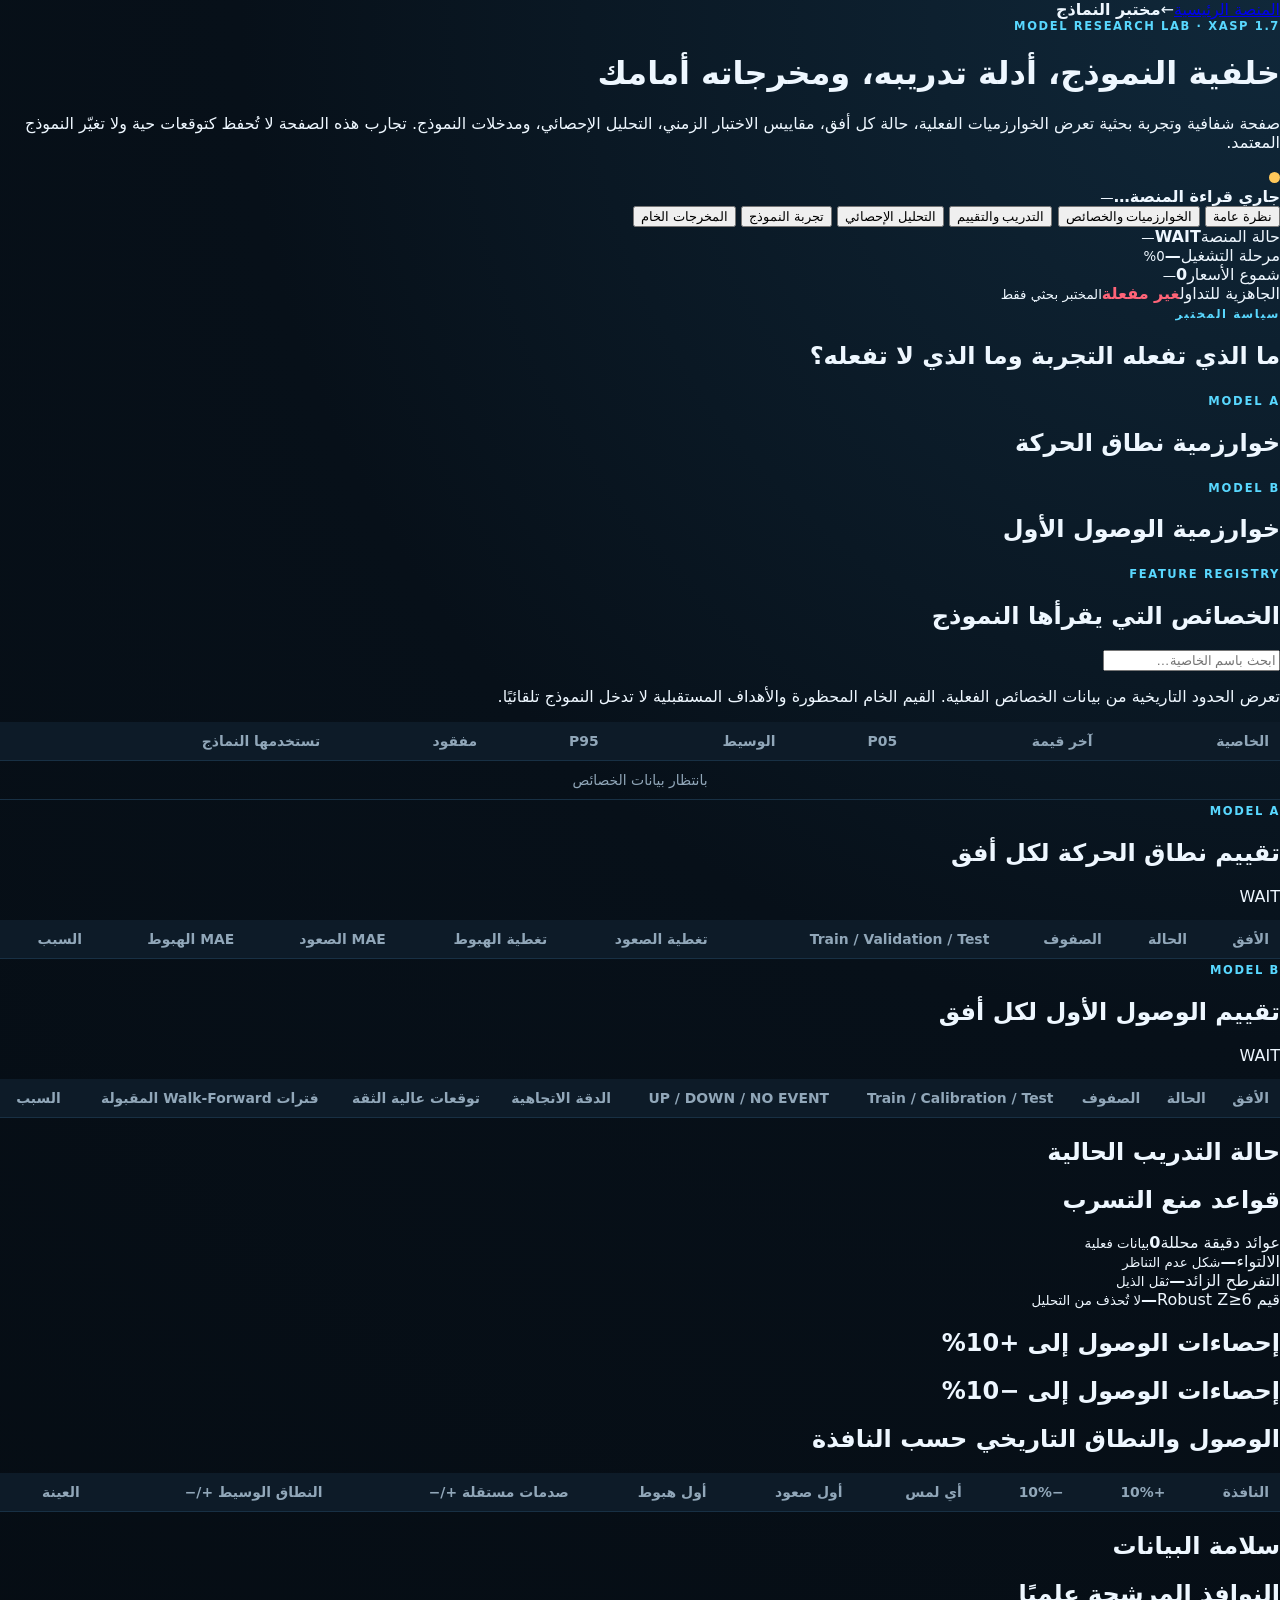
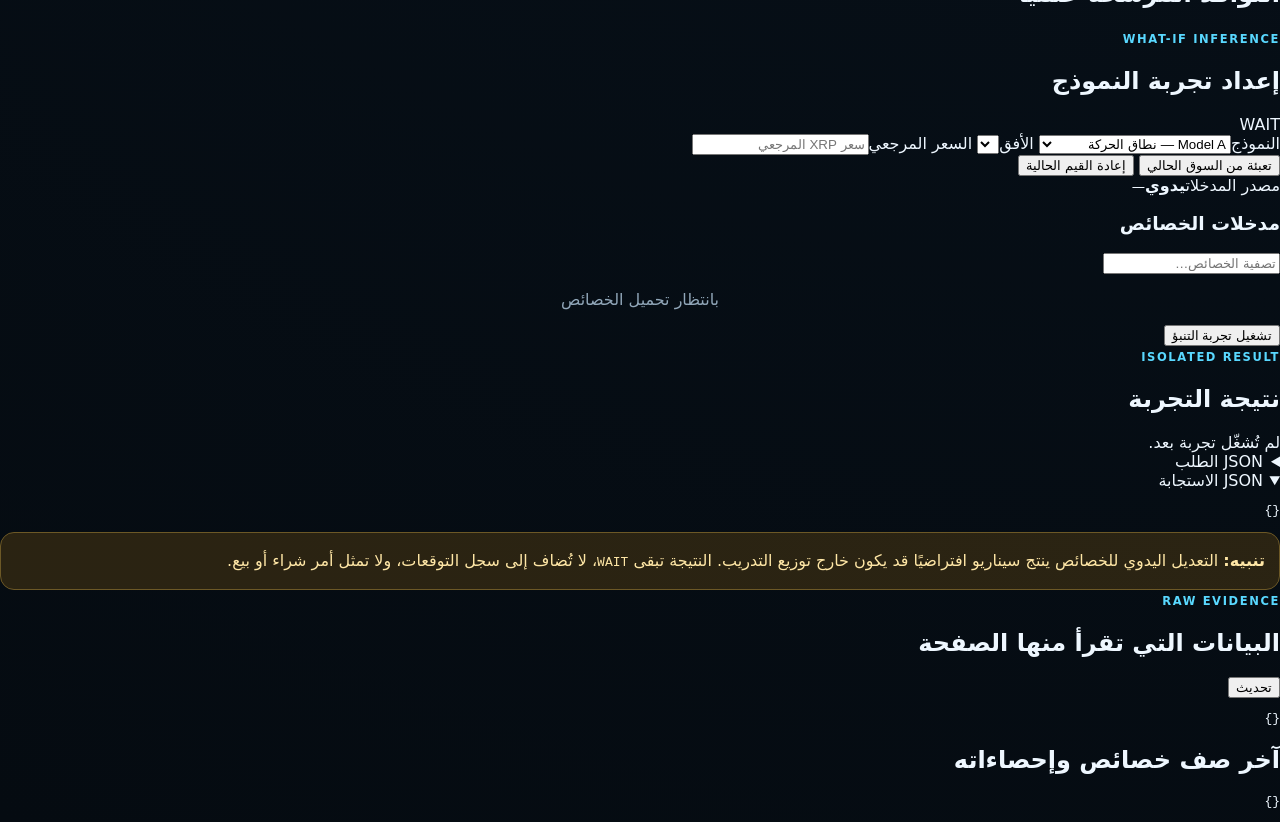
==== lab.html @ ce378926 "feat: add Arabic model research laboratory page" ====
<!doctype html>
<html lang="ar" dir="rtl">
<head>
  <meta charset="utf-8" />
  <meta name="viewport" content="width=device-width,initial-scale=1" />
  <meta name="description" content="مختبر XASP لشفافية النماذج والتقييم والتحليل الإحصائي وتجارب التنبؤ غير المحفوظة." />
  <title>XASP — مختبر النماذج والتحليل</title>
  <link rel="stylesheet" href="/styles.css" />
  <link rel="stylesheet" href="/api/lab.css" />
</head>
<body>
  <main class="lab-shell">
    <header class="lab-hero">
      <div>
        <div class="lab-breadcrumb"><a href="/">المنصة الرئيسية</a><span>←</span><strong>مختبر النماذج</strong></div>
        <p class="eyebrow">MODEL RESEARCH LAB · XASP 1.7</p>
        <h1>خلفية النموذج، أدلة تدريبه، ومخرجاته أمامك</h1>
        <p>صفحة شفافية وتجربة بحثية تعرض الخوارزميات الفعلية، حالة كل أفق، مقاييس الاختبار الزمني، التحليل الإحصائي، ومدخلات النموذج. تجارب هذه الصفحة لا تُحفظ كتوقعات حية ولا تغيّر النموذج المعتمد.</p>
      </div>
      <div class="lab-live-card">
        <span id="labConnectionDot" class="dot pending"></span>
        <div><strong id="labConnection">جاري قراءة المنصة…</strong><small id="labUpdated">—</small></div>
      </div>
    </header>

    <nav class="lab-tabs" aria-label="أقسام مختبر النماذج">
      <button class="active" data-tab="overview">نظرة عامة</button>
      <button data-tab="algorithms">الخوارزميات والخصائص</button>
      <button data-tab="evaluation">التدريب والتقييم</button>
      <button data-tab="statistics">التحليل الإحصائي</button>
      <button data-tab="experiment">تجربة النموذج</button>
      <button data-tab="raw">المخرجات الخام</button>
    </nav>

    <section id="tab-overview" class="lab-tab active">
      <div class="lab-metrics">
        <article><span>حالة المنصة</span><strong id="overviewPlatformState">WAIT</strong><small id="overviewPlatformReason">—</small></article>
        <article><span>مرحلة التشغيل</span><strong id="overviewLifecycle">—</strong><small id="overviewProgress">0%</small></article>
        <article><span>شموع الأسعار</span><strong id="overviewPriceRows">0</strong><small id="overviewDateRange">—</small></article>
        <article><span>الجاهزية للتداول</span><strong class="negative">غير مفعلة</strong><small>المختبر بحثي فقط</small></article>
      </div>
      <div id="modelOverviewGrid" class="lab-model-grid"></div>
      <article class="lab-panel policy-panel">
        <div><span class="section-kicker">سياسة المختبر</span><h2>ما الذي تفعله التجربة وما الذي لا تفعله؟</h2></div>
        <div id="labPolicy" class="policy-grid"></div>
      </article>
    </section>

    <section id="tab-algorithms" class="lab-tab">
      <div class="lab-two-columns">
        <article class="lab-panel"><span class="model-number">MODEL A</span><h2>خوارزمية نطاق الحركة</h2><div id="algorithmA" class="detail-list"></div></article>
        <article class="lab-panel"><span class="model-number cyan">MODEL B</span><h2>خوارزمية الوصول الأول</h2><div id="algorithmB" class="detail-list"></div></article>
      </div>
      <article class="lab-panel">
        <div class="panel-title-row"><div><span class="section-kicker">FEATURE REGISTRY</span><h2>الخصائص التي يقرأها النموذج</h2></div><input id="featureSearch" type="search" placeholder="ابحث باسم الخاصية…" /></div>
        <p class="muted">تعرض الحدود التاريخية من بيانات الخصائص الفعلية. القيم الخام المحظورة والأهداف المستقبلية لا تدخل النموذج تلقائيًا.</p>
        <div class="table-wrap"><table class="lab-table"><thead><tr><th>الخاصية</th><th>آخر قيمة</th><th>P05</th><th>الوسيط</th><th>P95</th><th>مفقود</th><th>تستخدمها النماذج</th></tr></thead><tbody id="featureInventoryBody"><tr><td colspan="7" class="empty">بانتظار بيانات الخصائص</td></tr></tbody></table></div>
      </article>
    </section>

    <section id="tab-evaluation" class="lab-tab">
      <article class="lab-panel">
        <div class="panel-title-row"><div><span class="section-kicker">MODEL A</span><h2>تقييم نطاق الحركة لكل أفق</h2></div><span id="evaluationAState" class="state-pill">WAIT</span></div>
        <div class="table-wrap"><table class="lab-table"><thead><tr><th>الأفق</th><th>الحالة</th><th>الصفوف</th><th>Train / Validation / Test</th><th>تغطية الصعود</th><th>تغطية الهبوط</th><th>MAE الصعود</th><th>MAE الهبوط</th><th>السبب</th></tr></thead><tbody id="evaluationABody"></tbody></table></div>
      </article>
      <article class="lab-panel">
        <div class="panel-title-row"><div><span class="section-kicker">MODEL B</span><h2>تقييم الوصول الأول لكل أفق</h2></div><span id="evaluationBState" class="state-pill">WAIT</span></div>
        <div class="table-wrap"><table class="lab-table"><thead><tr><th>الأفق</th><th>الحالة</th><th>الصفوف</th><th>Train / Calibration / Test</th><th>UP / DOWN / NO EVENT</th><th>الدقة الاتجاهية</th><th>توقعات عالية الثقة</th><th>فترات Walk-Forward المقبولة</th><th>السبب</th></tr></thead><tbody id="evaluationBBody"></tbody></table></div>
      </article>
      <div class="lab-two-columns">
        <article class="lab-panel"><h2>حالة التدريب الحالية</h2><div id="trainingLifecycle" class="detail-list"></div></article>
        <article class="lab-panel"><h2>قواعد منع التسرب</h2><div id="leakageControls" class="detail-list"></div></article>
      </div>
    </section>

    <section id="tab-statistics" class="lab-tab">
      <div class="lab-metrics">
        <article><span>عوائد دقيقة محللة</span><strong id="statReturnRows">0</strong><small>بيانات فعلية</small></article>
        <article><span>الالتواء</span><strong id="statSkewness">—</strong><small>شكل عدم التناظر</small></article>
        <article><span>التفرطح الزائد</span><strong id="statKurtosis">—</strong><small>ثقل الذيل</small></article>
        <article><span>قيم Robust Z≥6</span><strong id="statOutliers">—</strong><small>لا تُحذف من التحليل</small></article>
      </div>
      <div class="lab-two-columns">
        <article class="lab-panel"><h2>إحصاءات الوصول إلى +10%</h2><div id="statUpPassage" class="detail-list"></div></article>
        <article class="lab-panel"><h2>إحصاءات الوصول إلى −10%</h2><div id="statDownPassage" class="detail-list"></div></article>
      </div>
      <article class="lab-panel">
        <h2>الوصول والنطاق التاريخي حسب النافذة</h2>
        <div class="table-wrap"><table class="lab-table"><thead><tr><th>النافذة</th><th>+10%</th><th>−10%</th><th>أي لمس</th><th>أول صعود</th><th>أول هبوط</th><th>صدمات مستقلة +/−</th><th>النطاق الوسيط +/−</th><th>العينة</th></tr></thead><tbody id="statHorizonBody"></tbody></table></div>
      </article>
      <div class="lab-two-columns">
        <article class="lab-panel"><h2>سلامة البيانات</h2><div id="integrityAnalysis" class="detail-list"></div></article>
        <article class="lab-panel"><h2>النوافذ المرشحة علميًا</h2><div id="windowCandidates" class="detail-list"></div></article>
      </div>
    </section>

    <section id="tab-experiment" class="lab-tab">
      <div class="experiment-layout">
        <article class="lab-panel experiment-controls">
          <div class="panel-title-row"><div><span class="section-kicker">WHAT-IF INFERENCE</span><h2>إعداد تجربة النموذج</h2></div><span id="experimentModelState" class="state-pill">WAIT</span></div>
          <label>النموذج<select id="experimentModel"><option value="adaptive_shock">Model A — نطاق الحركة</option><option value="first_touch">Model B — الوصول الأول ±10%</option></select></label>
          <label>الأفق<select id="experimentHorizon"></select></label>
          <label>السعر المرجعي<input id="experimentPrice" type="number" min="0" step="any" placeholder="سعر XRP المرجعي" /></label>
          <div class="button-row">
            <button id="fillCurrentButton" class="primary-button" type="button">تعبئة من السوق الحالي</button>
            <button id="resetInputsButton" class="secondary-button" type="button">إعادة القيم الحالية</button>
          </div>
          <div class="source-box"><span>مصدر المدخلات</span><strong id="inputSourceLabel">يدوي</strong><small id="inputTimestamp">—</small></div>
          <div class="feature-editor-heading"><h3>مدخلات الخصائص</h3><input id="experimentFeatureSearch" type="search" placeholder="تصفية الخصائص…" /></div>
          <div id="featureEditor" class="feature-editor"><p class="empty">بانتظار تحميل الخصائص</p></div>
          <button id="runPredictionButton" class="run-button" type="button">تشغيل تجربة التنبؤ</button>
        </article>

        <article class="lab-panel result-panel">
          <span class="section-kicker">ISOLATED RESULT</span><h2>نتيجة التجربة</h2>
          <div id="experimentNotice" class="experiment-notice">لم تُشغّل تجربة بعد.</div>
          <div id="predictionCards" class="prediction-cards"></div>
          <div id="inputDiagnostics" class="detail-list"></div>
          <details><summary>JSON الطلب</summary><pre id="requestJson">{}</pre></details>
          <details open><summary>JSON الاستجابة</summary><pre id="responseJson">{}</pre></details>
        </article>
      </div>
      <section class="governance-note"><strong>تنبيه:</strong> التعديل اليدوي للخصائص ينتج سيناريو افتراضيًا قد يكون خارج توزيع التدريب. النتيجة تبقى <code>WAIT</code>، لا تُضاف إلى سجل التوقعات، ولا تمثل أمر شراء أو بيع.</section>
    </section>

    <section id="tab-raw" class="lab-tab">
      <article class="lab-panel"><div class="panel-title-row"><div><span class="section-kicker">RAW EVIDENCE</span><h2>البيانات التي تقرأ منها الصفحة</h2></div><button id="refreshLabButton" class="secondary-button">تحديث</button></div><pre id="rawOverviewJson">{}</pre></article>
      <article class="lab-panel"><h2>آخر صف خصائص وإحصاءاته</h2><pre id="rawInputsJson">{}</pre></article>
    </section>
  </main>
  <script type="module" src="/api/lab.js"></script>
</body>
</html>
---- styles.css ----
:root{--bg:#071019;--panel:#0d1b28;--panel2:#112536;--line:#21384b;--text:#eef7ff;--muted:#91a7b9;--green:#24d18b;--red:#ff6478;--amber:#ffc85a;--blue:#57a7ff;--cyan:#59d8ff;--purple:#b78cff}*{box-sizing:border-box}body{margin:0;background:radial-gradient(circle at top right,#10283a 0,#071019 38%,#050b11 100%);color:var(--text);font-family:Inter,system-ui,-apple-system,"Segoe UI",Tahoma,Arial,sans-serif;min-height:100vh}.shell{width:min(1380px,calc(100% - 28px));margin:auto;padding:26px 0 40px}.hero{display:flex;align-items:flex-start;justify-content:space-between;gap:24px;margin-bottom:20px}.eyebrow,.section-kicker{letter-spacing:.14em;color:var(--cyan);font-size:.72rem;font-weight:800;margin:0 0 8px}.hero h1{font-size:clamp(1.75rem,3.4vw,3.15rem);line-height:1.2;max-width:920px;margin:0}.subtitle{color:var(--muted);max-width:900px;line-height:1.8;margin:14px 0 0}.connection-card{min-width:230px;display:flex;align-items:center;gap:10px;background:rgba(13,27,40,.84);border:1px solid var(--line);padding:13px 15px;border-radius:14px}.connection-card small{display:block;color:var(--muted);margin-top:3px}.dot{width:11px;height:11px;border-radius:50%;display:inline-block}.dot.pending{background:var(--amber)}.dot.live{background:var(--green)}.dot.error{background:var(--red)}.status-grid{display:grid;grid-template-columns:repeat(4,minmax(0,1fr));gap:12px}.metric-card,.panel,.model-section{background:linear-gradient(180deg,rgba(17,37,54,.96),rgba(10,24,36,.96));border:1px solid var(--line);border-radius:18px;box-shadow:0 18px 45px rgba(0,0,0,.16)}.metric-card{padding:16px}.metric-card span{color:var(--muted);font-size:.86rem}.metric-card strong{display:block;font-size:1.45rem;margin-top:6px;direction:ltr;text-align:right}.metric-card small{display:block;color:var(--muted);margin-top:5px}.wait{color:var(--amber)!important}.model-section{margin-top:18px;padding:20px;overflow:hidden}.shock-section{border-top:4px solid var(--purple)}.touch-section{border-top:4px solid var(--cyan)}.model-header{display:flex;justify-content:space-between;gap:24px;align-items:flex-start;padding-bottom:16px;border-bottom:1px solid var(--line)}.model-header h2{font-size:1.75rem;margin:4px 0 6px}.model-header p{color:var(--muted);line-height:1.7;margin:0;max-width:850px}.model-number{font-size:.72rem;font-weight:900;letter-spacing:.16em;color:var(--cyan)}.shock-section .model-number{color:var(--purple)}.model-state{min-width:220px;padding:13px;border-radius:14px;background:rgba(5,15,23,.55);border:1px solid var(--line)}.model-state span,.model-state small{display:block;color:var(--muted)}.model-state strong{display:block;margin:5px 0;font-size:1.2rem}.horizon-card-grid{display:grid;grid-template-columns:repeat(4,minmax(0,1fr));gap:12px;margin-top:16px}.horizon-model-card{padding:15px;border:1px solid var(--line);border-radius:15px;background:rgba(5,15,23,.55)}.shock-card{box-shadow:inset 0 2px 0 rgba(183,140,255,.45)}.touch-card{box-shadow:inset 0 2px 0 rgba(89,216,255,.45)}.wait-card{opacity:.82}.horizon-model-card header{display:flex;justify-content:space-between;gap:10px;padding-bottom:10px;border-bottom:1px solid #1b3346}.horizon-model-card header strong{font-size:.72rem;color:var(--amber)}.horizon-model-card dl{margin:10px 0 0}.horizon-model-card dl div{display:flex;justify-content:space-between;gap:12px;padding:7px 0;border-bottom:1px solid rgba(33,56,75,.55)}.horizon-model-card dt{color:var(--muted);font-size:.82rem}.horizon-model-card dd{margin:0;font-weight:700;text-align:left;direction:ltr}.positive{color:var(--green)}.negative{color:var(--red)}.model-footer-grid{display:grid;grid-template-columns:1fr 1fr;gap:12px;margin-top:12px}.panel{padding:18px}.panel h3{margin:0}.factor-list{display:grid;gap:9px;margin-top:14px}.factor{display:grid;grid-template-columns:1fr auto;gap:12px;align-items:center;padding:10px 12px;border:1px solid #1c3447;border-radius:12px;background:rgba(5,14,21,.45)}.factor span{color:var(--muted)}.factor strong{font-size:.88rem;text-align:left;max-width:520px}.ledger-panel{margin-top:18px}.panel-heading{display:flex;justify-content:space-between;align-items:center;gap:16px}.panel-heading h2{margin:0}.table-wrap{overflow:auto;margin-top:14px;max-height:420px}table{width:100%;border-collapse:collapse;white-space:nowrap;font-size:.87rem}th,td{text-align:right;padding:11px;border-bottom:1px solid #183044}th{color:var(--muted);position:sticky;top:0;background:#0d1b28}.empty{text-align:center;color:var(--muted)}.governance-note{margin-top:14px;border:1px solid #6c5826;background:rgba(57,45,18,.72);color:#ffe7a6;border-radius:14px;padding:14px;line-height:1.75}.lifecycle-panel{margin-top:14px;padding:18px;border-top:3px solid var(--blue)}.lifecycle-heading{display:flex;justify-content:space-between;align-items:flex-start;gap:18px}.lifecycle-heading h2{margin:0;font-size:1.35rem}.lifecycle-heading p{color:var(--muted);margin:7px 0 0;line-height:1.6}.lifecycle-heading>strong{font-size:1.45rem;color:var(--cyan);direction:ltr}progress{width:100%;height:14px;margin-top:15px;border:0;border-radius:999px;overflow:hidden;background:#08131d}progress::-webkit-progress-bar{background:#08131d;border-radius:999px}progress::-webkit-progress-value{background:linear-gradient(90deg,var(--blue),var(--cyan));border-radius:999px}progress::-moz-progress-bar{background:linear-gradient(90deg,var(--blue),var(--cyan));border-radius:999px}.lifecycle-stats{display:grid;grid-template-columns:repeat(4,minmax(0,1fr));gap:10px;margin-top:14px}.lifecycle-stats div{padding:11px 12px;border:1px solid #1c3447;border-radius:12px;background:rgba(5,14,21,.45)}.lifecycle-stats span{display:block;color:var(--muted);font-size:.8rem}.lifecycle-stats strong{display:block;margin-top:5px;font-size:.95rem;direction:ltr;text-align:right}@media(max-width:1100px){.horizon-card-grid{grid-template-columns:repeat(2,1fr)}}@media(max-width:900px){.hero,.model-header{flex-direction:column}.connection-card,.model-state{width:100%;min-width:0}.status-grid,.model-footer-grid,.lifecycle-stats{grid-template-columns:repeat(2,1fr)}}@media(max-width:620px){.shell{width:min(100% - 18px,1380px)}.status-grid,.model-footer-grid,.horizon-card-grid,.lifecycle-stats{grid-template-columns:1fr}.hero h1{font-size:1.8rem}.metric-card strong{font-size:1.3rem}.lifecycle-heading{flex-direction:column}.lifecycle-heading>strong{align-self:flex-start}}
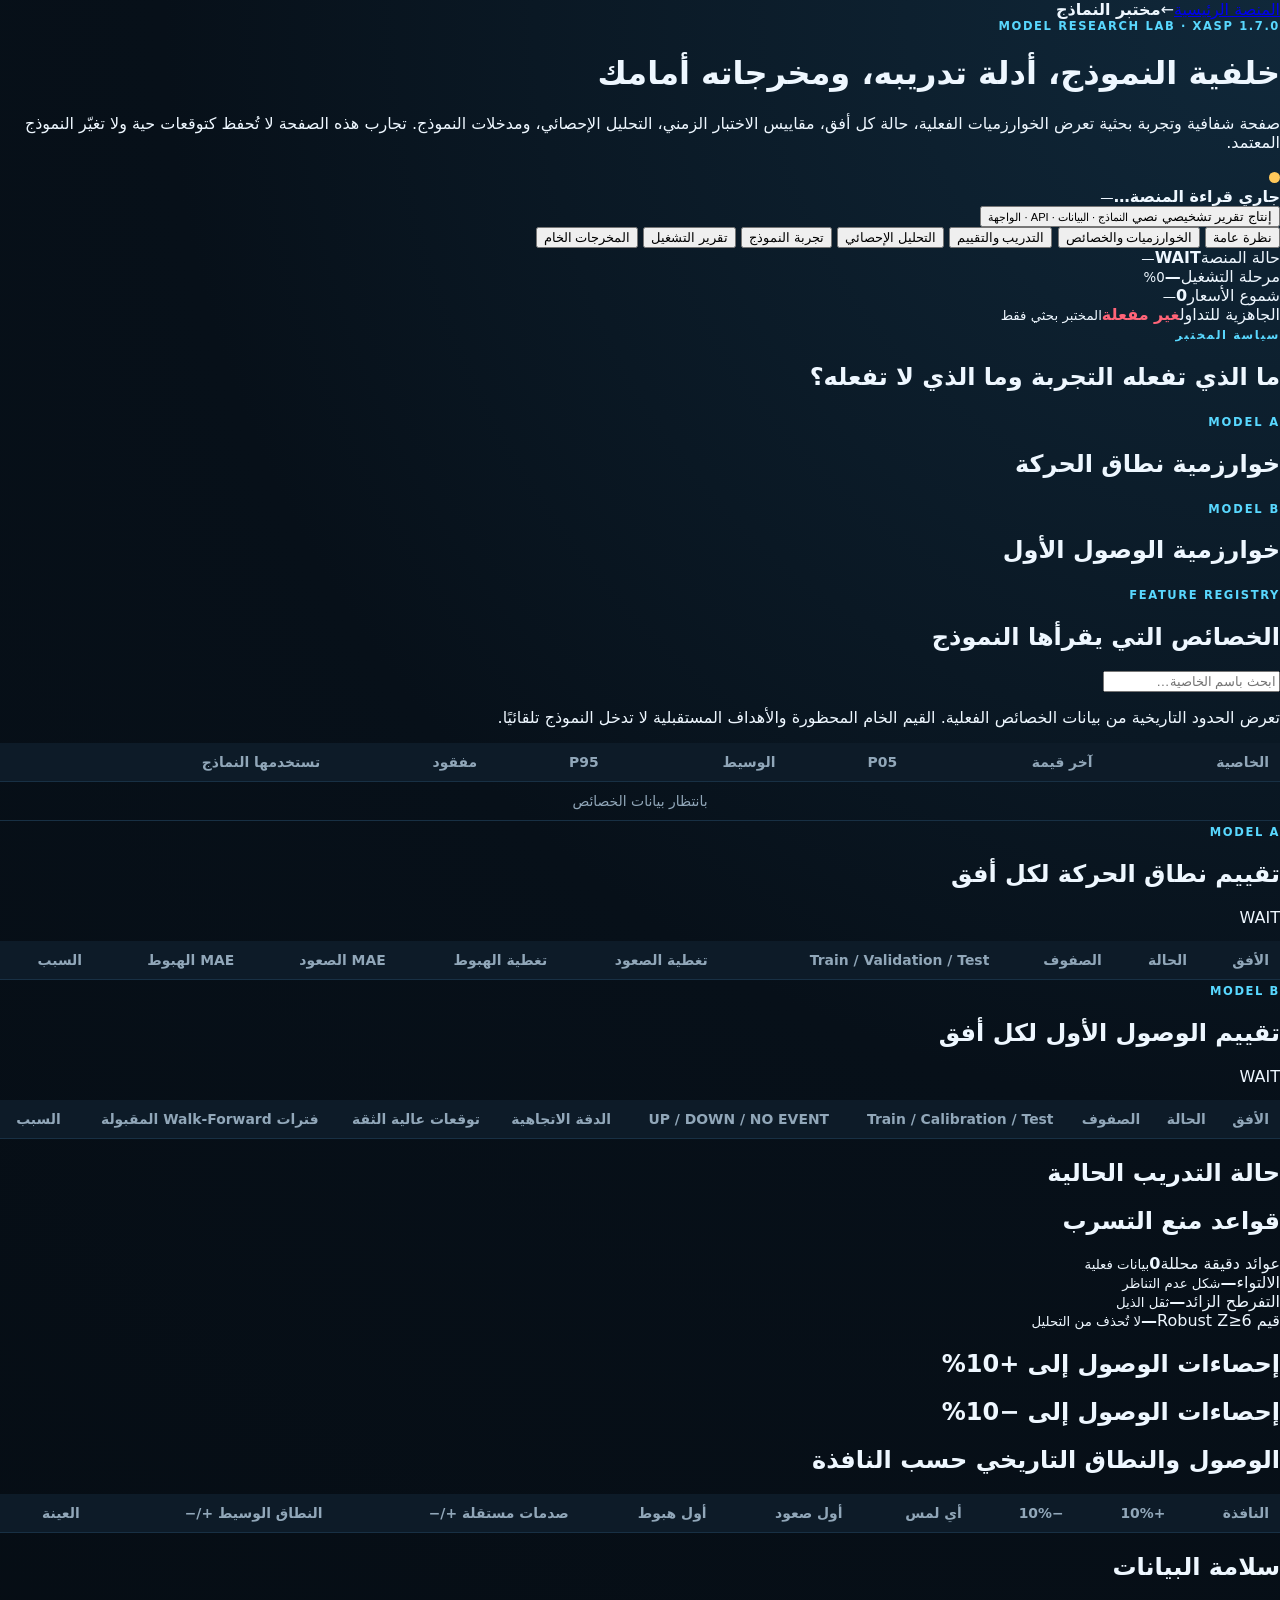
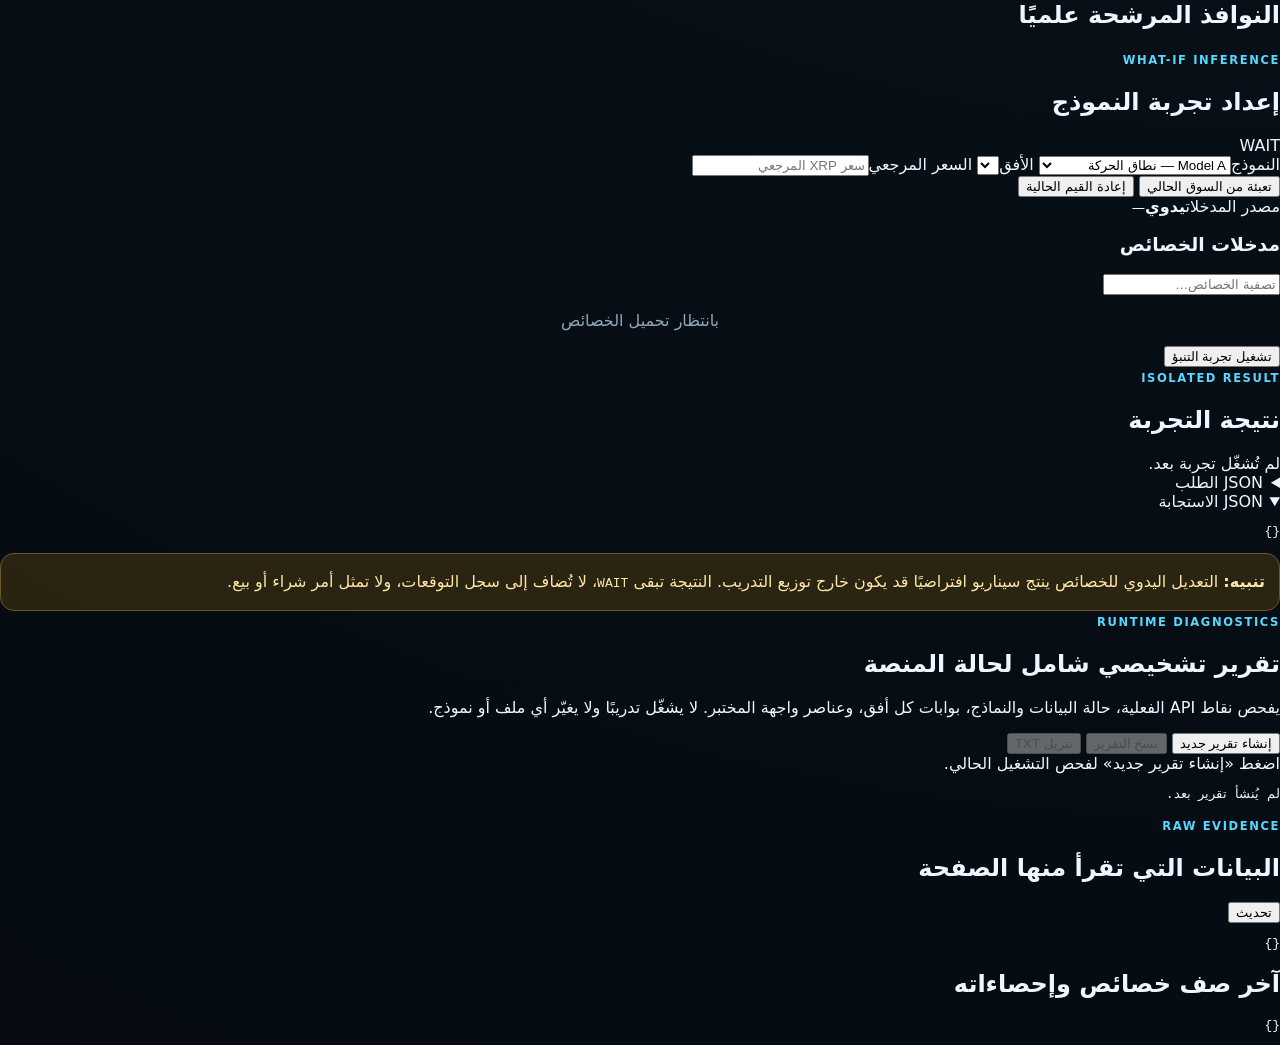
==== commit 80ec2abc: "Add runtime diagnostic text report" ====
--- a/lab.html
+++ b/lab.html
@@ -13,13 +13,19 @@
     <header class="lab-hero">
       <div>
         <div class="lab-breadcrumb"><a href="/">المنصة الرئيسية</a><span>←</span><strong>مختبر النماذج</strong></div>
-        <p class="eyebrow">MODEL RESEARCH LAB · XASP 1.7</p>
+        <p class="eyebrow">MODEL RESEARCH LAB · XASP 1.7.0</p>
         <h1>خلفية النموذج، أدلة تدريبه، ومخرجاته أمامك</h1>
         <p>صفحة شفافية وتجربة بحثية تعرض الخوارزميات الفعلية، حالة كل أفق، مقاييس الاختبار الزمني، التحليل الإحصائي، ومدخلات النموذج. تجارب هذه الصفحة لا تُحفظ كتوقعات حية ولا تغيّر النموذج المعتمد.</p>
       </div>
-      <div class="lab-live-card">
-        <span id="labConnectionDot" class="dot pending"></span>
-        <div><strong id="labConnection">جاري قراءة المنصة…</strong><small id="labUpdated">—</small></div>
+      <div class="lab-hero-actions">
+        <div class="lab-live-card">
+          <span id="labConnectionDot" class="dot pending"></span>
+          <div><strong id="labConnection">جاري قراءة المنصة…</strong><small id="labUpdated">—</small></div>
+        </div>
+        <button id="generateRuntimeReportButton" class="report-button" type="button">
+          <span>إنتاج تقرير تشخيصي نصي</span>
+          <small>النماذج · البيانات · API · الواجهة</small>
+        </button>
       </div>
     </header>
 
@@ -29,6 +35,7 @@
       <button data-tab="evaluation">التدريب والتقييم</button>
       <button data-tab="statistics">التحليل الإحصائي</button>
       <button data-tab="experiment">تجربة النموذج</button>
+      <button data-tab="report">تقرير التشغيل</button>
       <button data-tab="raw">المخرجات الخام</button>
     </nav>
 
@@ -123,6 +130,28 @@
       <section class="governance-note"><strong>تنبيه:</strong> التعديل اليدوي للخصائص ينتج سيناريو افتراضيًا قد يكون خارج توزيع التدريب. النتيجة تبقى <code>WAIT</code>، لا تُضاف إلى سجل التوقعات، ولا تمثل أمر شراء أو بيع.</section>
     </section>
 
+    <section id="tab-report" class="lab-tab">
+      <article class="lab-panel report-panel">
+        <div class="report-heading">
+          <div>
+            <span class="section-kicker">RUNTIME DIAGNOSTICS</span>
+            <h2>تقرير تشخيصي شامل لحالة المنصة</h2>
+            <p class="muted">يفحص نقاط API الفعلية، حالة البيانات والنماذج، بوابات كل أفق، وعناصر واجهة المختبر. لا يشغّل تدريبًا ولا يغيّر أي ملف أو نموذج.</p>
+          </div>
+          <div class="report-actions">
+            <button id="rerunRuntimeReportButton" class="primary-button" type="button">إنشاء تقرير جديد</button>
+            <button id="copyRuntimeReportButton" class="secondary-button" type="button" disabled>نسخ التقرير</button>
+            <button id="downloadRuntimeReportButton" class="secondary-button" type="button" disabled>تنزيل TXT</button>
+          </div>
+        </div>
+        <div id="runtimeReportStatus" class="report-status" aria-live="polite">
+          اضغط «إنشاء تقرير جديد» لفحص التشغيل الحالي.
+        </div>
+        <div id="runtimeReportSummary" class="report-summary-grid"></div>
+        <pre id="runtimeReportText" class="runtime-report" tabindex="0">لم يُنشأ تقرير بعد.</pre>
+      </article>
+    </section>
+
     <section id="tab-raw" class="lab-tab">
       <article class="lab-panel"><div class="panel-title-row"><div><span class="section-kicker">RAW EVIDENCE</span><h2>البيانات التي تقرأ منها الصفحة</h2></div><button id="refreshLabButton" class="secondary-button">تحديث</button></div><pre id="rawOverviewJson">{}</pre></article>
       <article class="lab-panel"><h2>آخر صف خصائص وإحصاءاته</h2><pre id="rawInputsJson">{}</pre></article>
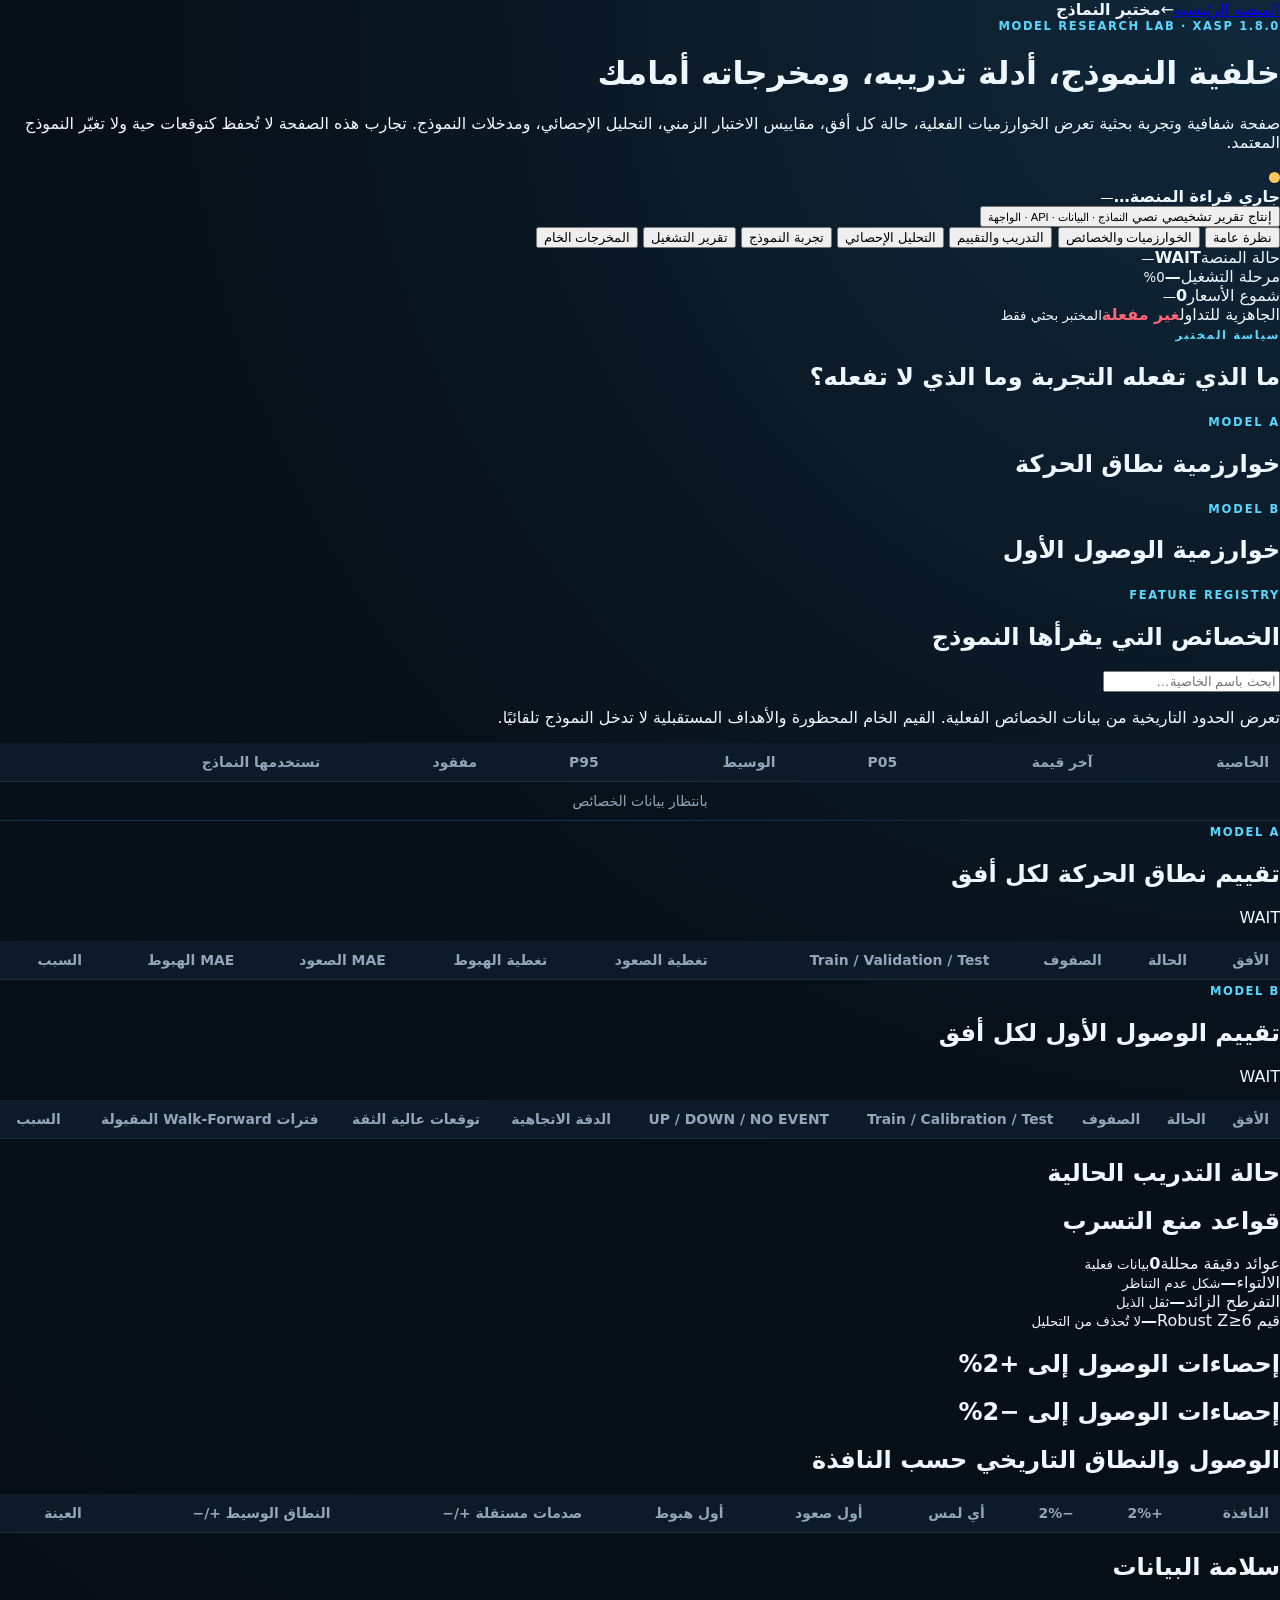
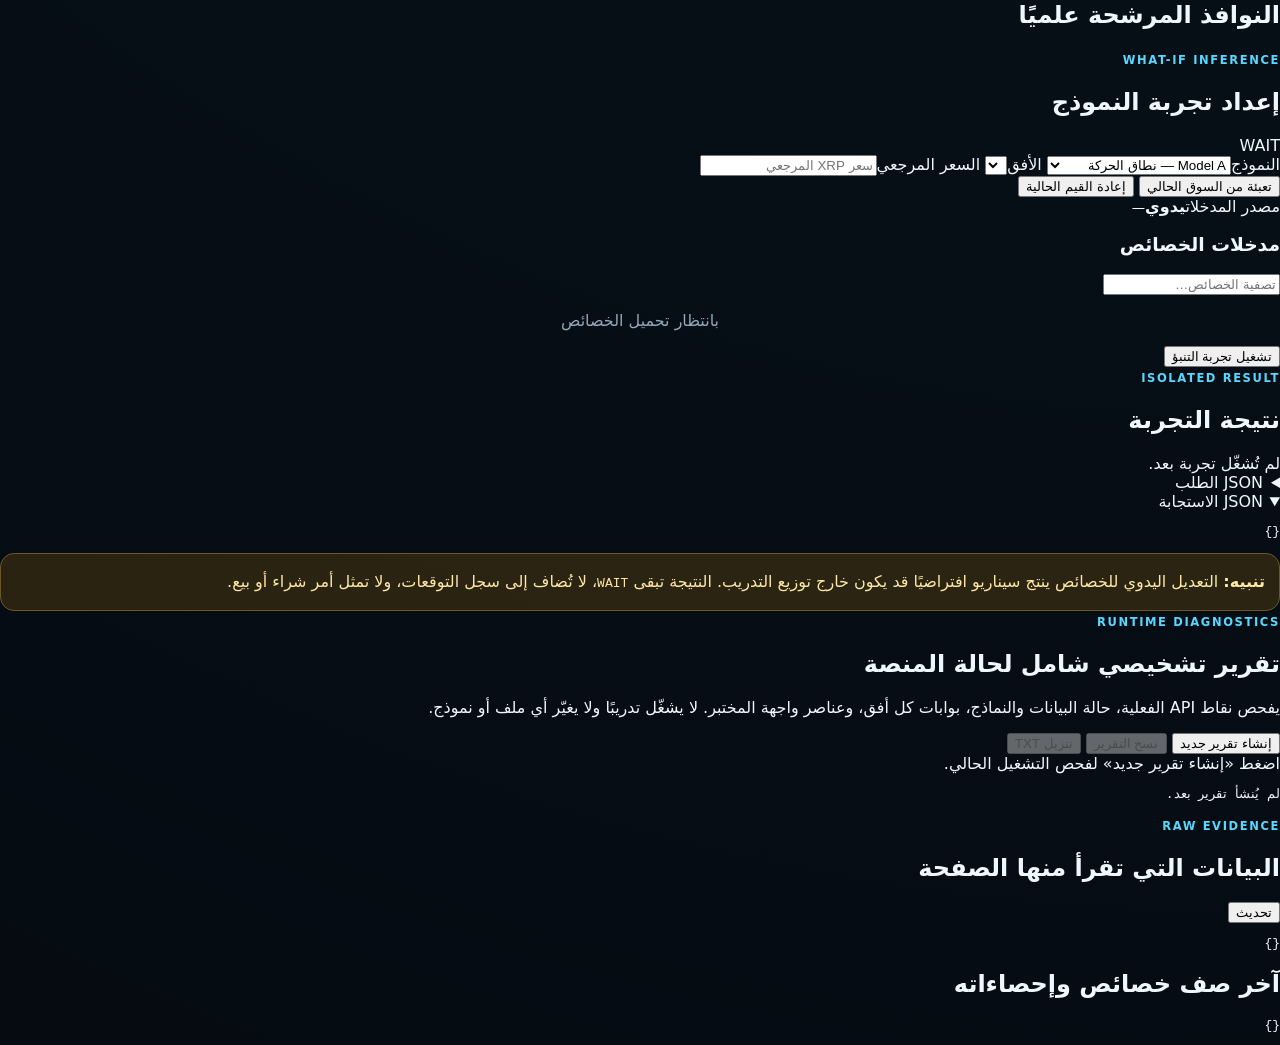
==== commit 95a7b5e2: "Reset governed prediction target to 2 percent" ====
--- a/lab.html
+++ b/lab.html
@@ -13,7 +13,7 @@
     <header class="lab-hero">
       <div>
         <div class="lab-breadcrumb"><a href="/">المنصة الرئيسية</a><span>←</span><strong>مختبر النماذج</strong></div>
-        <p class="eyebrow">MODEL RESEARCH LAB · XASP 1.7.0</p>
+        <p class="eyebrow">MODEL RESEARCH LAB · XASP 1.8.0</p>
         <h1>خلفية النموذج، أدلة تدريبه، ومخرجاته أمامك</h1>
         <p>صفحة شفافية وتجربة بحثية تعرض الخوارزميات الفعلية، حالة كل أفق، مقاييس الاختبار الزمني، التحليل الإحصائي، ومدخلات النموذج. تجارب هذه الصفحة لا تُحفظ كتوقعات حية ولا تغيّر النموذج المعتمد.</p>
       </div>
@@ -88,12 +88,12 @@
         <article><span>قيم Robust Z≥6</span><strong id="statOutliers">—</strong><small>لا تُحذف من التحليل</small></article>
       </div>
       <div class="lab-two-columns">
-        <article class="lab-panel"><h2>إحصاءات الوصول إلى +10%</h2><div id="statUpPassage" class="detail-list"></div></article>
-        <article class="lab-panel"><h2>إحصاءات الوصول إلى −10%</h2><div id="statDownPassage" class="detail-list"></div></article>
+        <article class="lab-panel"><h2>إحصاءات الوصول إلى +2%</h2><div id="statUpPassage" class="detail-list"></div></article>
+        <article class="lab-panel"><h2>إحصاءات الوصول إلى −2%</h2><div id="statDownPassage" class="detail-list"></div></article>
       </div>
       <article class="lab-panel">
         <h2>الوصول والنطاق التاريخي حسب النافذة</h2>
-        <div class="table-wrap"><table class="lab-table"><thead><tr><th>النافذة</th><th>+10%</th><th>−10%</th><th>أي لمس</th><th>أول صعود</th><th>أول هبوط</th><th>صدمات مستقلة +/−</th><th>النطاق الوسيط +/−</th><th>العينة</th></tr></thead><tbody id="statHorizonBody"></tbody></table></div>
+        <div class="table-wrap"><table class="lab-table"><thead><tr><th>النافذة</th><th>+2%</th><th>−2%</th><th>أي لمس</th><th>أول صعود</th><th>أول هبوط</th><th>صدمات مستقلة +/−</th><th>النطاق الوسيط +/−</th><th>العينة</th></tr></thead><tbody id="statHorizonBody"></tbody></table></div>
       </article>
       <div class="lab-two-columns">
         <article class="lab-panel"><h2>سلامة البيانات</h2><div id="integrityAnalysis" class="detail-list"></div></article>
@@ -105,7 +105,7 @@
       <div class="experiment-layout">
         <article class="lab-panel experiment-controls">
           <div class="panel-title-row"><div><span class="section-kicker">WHAT-IF INFERENCE</span><h2>إعداد تجربة النموذج</h2></div><span id="experimentModelState" class="state-pill">WAIT</span></div>
-          <label>النموذج<select id="experimentModel"><option value="adaptive_shock">Model A — نطاق الحركة</option><option value="first_touch">Model B — الوصول الأول ±10%</option></select></label>
+          <label>النموذج<select id="experimentModel"><option value="adaptive_shock">Model A — نطاق الحركة</option><option value="first_touch">Model B — الوصول الأول ±2%</option></select></label>
           <label>الأفق<select id="experimentHorizon"></select></label>
           <label>السعر المرجعي<input id="experimentPrice" type="number" min="0" step="any" placeholder="سعر XRP المرجعي" /></label>
           <div class="button-row">
